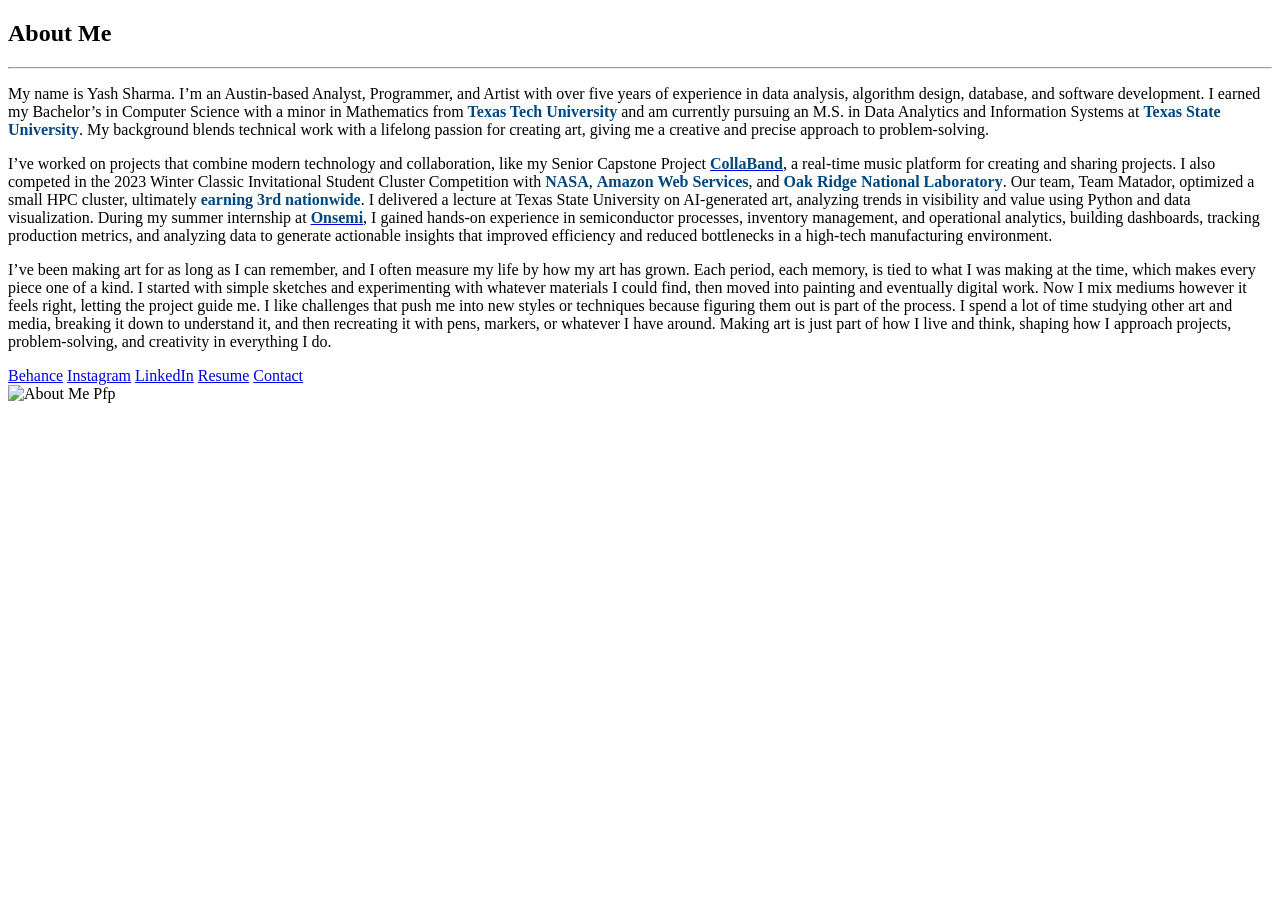
==== about.html @ 55f8ff80 "Update about.html Update Sentence 2" ====
<!DOCTYPE html>
<html lang="en">
<head>
    <meta charset="UTF-8">
    <meta name="viewport" content="width=device-width, initial-scale=1.0">
    <title>Y.S - About Me</title>
    <link rel="stylesheet" href="styles.css">
    <link rel="icon" type="image/jpg" href="images/profiles/icon_pfp.jpg">
    <script src="header.js" defer></script>
    <script src="script.js" defer></script>
    <style>
        .about-section strong {
            color: #00467F;
        }
            .about-section strong a {
                color: #00467F;
                text-decoration: none;
            }

                .about-section strong a:hover {
                    text-decoration: underline;
                }
    </style>
</head>
<body>

    <section class="about-section">
        <div class="about-content">
            <h2 class="welcome-heading">About Me</h2>
            <hr>
            <p class="about-text">
                My name is Yash Sharma. I’m an Austin-based Analyst, Programmer, and Artist with over five years of experience in data analysis, algorithm design, database, and software development. I earned my Bachelor’s in Computer Science with a minor in Mathematics from <strong>Texas Tech University</strong> and am currently pursuing an M.S. in Data Analytics and Information Systems at <strong>Texas State University</strong>. My background blends technical work with a lifelong passion for creating art, giving me a creative and precise approach to problem-solving.
            </p>

            <p class="about-text">
                I’ve worked on projects that combine modern technology and collaboration, like my Senior Capstone Project <a href="https://www.youtube.com/watch?v=hysxApy8z10" target="_blank"><strong>CollaBand</strong></a>, a real-time music platform for creating and sharing projects. I also competed in the 2023 Winter Classic Invitational Student Cluster Competition with <strong>NASA</strong>, <strong>Amazon Web Services</strong>, and <strong>Oak Ridge National Laboratory</strong>. Our team, Team Matador, optimized a small HPC cluster, ultimately <strong><a href="https://www.winterclassicinvitational.com/2023-winter-classic-the-finale/" target="_blank">earning 3rd nationwide</a></strong>. I delivered a lecture at Texas State University on AI-generated art, analyzing trends in visibility and value using Python and data visualization. During my summer internship at <a href="https://www.linkedin.com/feed/update/urn:li:activity:7333329763865899009/" target="_blank"><strong>Onsemi</strong></a>, I gained hands-on experience in semiconductor processes, inventory management, and operational analytics, building dashboards, tracking production metrics, and analyzing data to generate actionable insights that improved efficiency and reduced bottlenecks in a high-tech manufacturing environment.
            </p>

            <p class="about-text">
                I’ve been making art for as long as I can remember, and I often measure my life by how my art has grown. Each period, each memory, is tied to what I was making at the time, which makes every piece one of a kind. I started with simple sketches and experimenting with whatever materials I could find, then moved into painting and eventually digital work. Now I mix mediums however it feels right, letting the project guide me. I like challenges that push me into new styles or techniques because figuring them out is part of the process. I spend a lot of time studying other art and media, breaking it down to understand it, and then recreating it with pens, markers, or whatever I have around. Making art is just part of how I live and think, shaping how I approach projects, problem-solving, and creativity in everything I do.
            </p>

            <div class="about-buttons">
                <a href="https://www.behance.net/SharmaYash263" class="about-btn">Behance</a>
                <a href="https://www.instagram.com/lord_yoshi/" class="about-btn">Instagram</a>
                <a href="https://www.linkedin.com/in/yashsharma4/" class="about-btn">LinkedIn</a>
                <a href="images/profiles/Resume_Yash_Sharma_2026.pdf" class="about-btn">Resume</a>
                <a href="contact.html" class="about-btn">Contact</a>
            </div>
        </div>

        <div class="about-image">
            <img src="images/profiles/about_pfp2.jpg" alt="About Me Pfp">
        </div>
    </section>

</body>
</html>
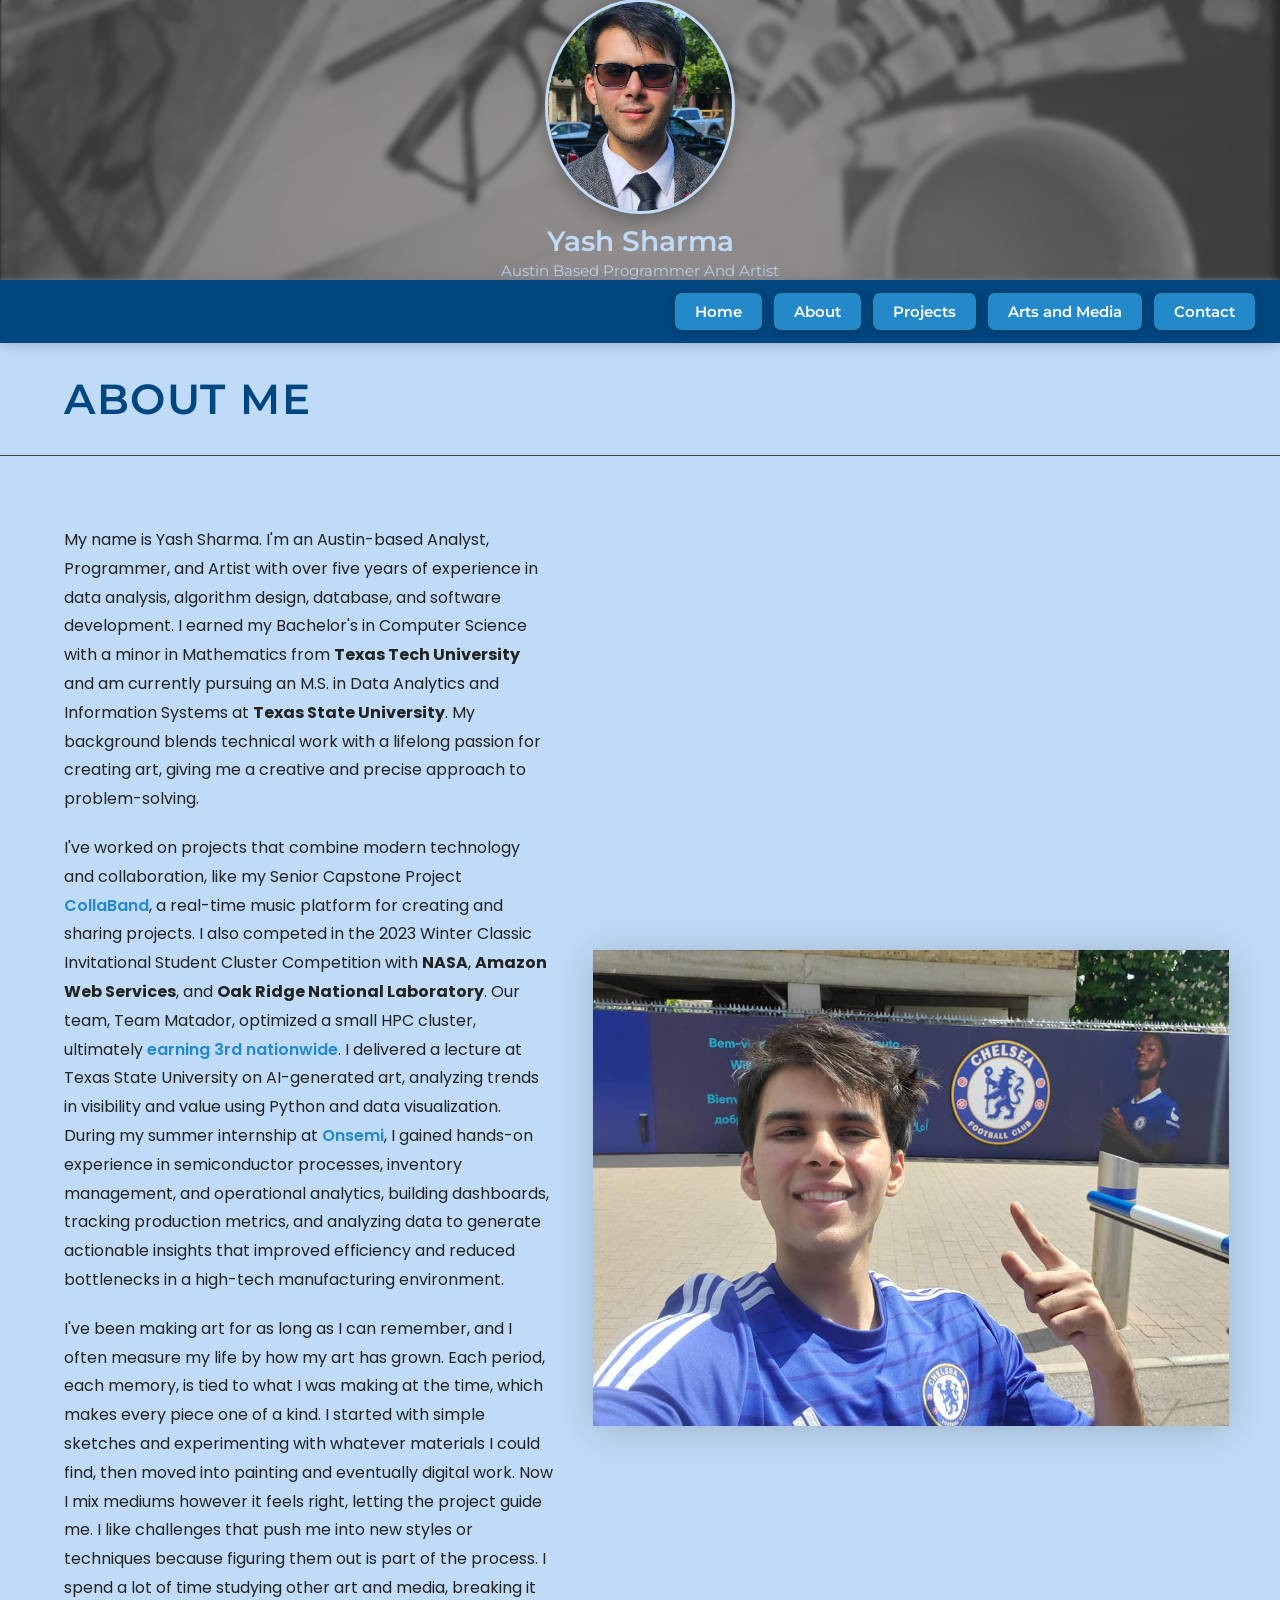
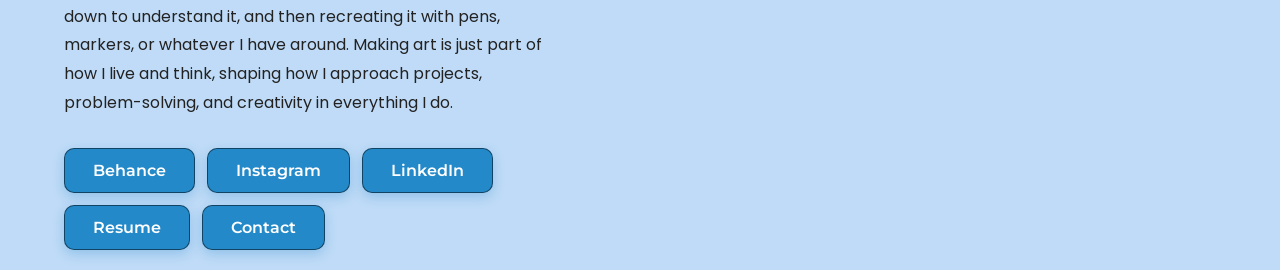
==== commit bc752dde: "Portfolio overhaul" ====
--- a/about.html
+++ b/about.html
@@ -3,56 +3,210 @@
 <head>
     <meta charset="UTF-8">
     <meta name="viewport" content="width=device-width, initial-scale=1.0">
+    <meta name="description" content="About Yash Sharma — Austin-based analyst, programmer, and artist.">
     <title>Y.S - About Me</title>
     <link rel="stylesheet" href="styles.css">
-    <link rel="icon" type="image/jpg" href="images/profiles/icon_pfp.jpg">
+    <link rel="icon" type="image/png" href="images/profiles/icon_pfp.jpg">
     <script src="header.js" defer></script>
-    <script src="script.js" defer></script>
     <style>
-        .about-section strong {
-            color: #00467F;
-        }
-            .about-section strong a {
-                color: #00467F;
-                text-decoration: none;
-            }
-
-                .about-section strong a:hover {
-                    text-decoration: underline;
-                }
+        .about-layout {
+            display: flex;
+            flex-direction: row;
+            gap: 40px;
+            align-items: stretch; 
+            padding: 40px 4% 20px 5%;
+        }
+
+        .about-text-col {
+            flex: 0 0 42%;
+            display: flex;
+            flex-direction: column;
+            gap: 20px;
+        }
+
+        .about-body-text {
+            font-family: var(--font-body);
+            font-size: 16px;
+            line-height: 1.8;
+            color: #222;
+            margin: 0;
+        }
+
+        .about-body-text a {
+            color: var(--color-secondary);
+            font-weight: 600;
+            text-decoration: none;
+        }
+
+        .about-body-text a:hover {
+            text-decoration: underline;
+        }
+
+        .about-image-col {
+            flex: 1;
+            min-width: 0;
+            position: relative; 
+            background: transparent !important;
+            box-shadow: none !important;
+            border-radius: 0 !important;
+            padding: 0 !important;
+        }
+
+        .about-photo {
+            position: absolute;
+            top: 0;
+            right: 0; 
+            height: 100%;
+            width: auto; 
+            max-width: 100%;
+            object-fit: contain; 
+            display: block;
+            border-radius: 12px;
+            filter: drop-shadow(0 4px 20px rgba(0, 0, 0, 0.18));
+        }
+
+        .about-buttons {
+            display: flex;
+            flex-wrap: wrap;
+            gap: 12px;
+            margin-top: 10px;
+        }
+
+        /* ── Mobile ── */
+        @media screen and (max-width: 768px) {
+            .about-layout {
+                flex-direction: column;
+                padding: 16px 5% 24px;
+                gap: 16px;
+            }
+
+           
+            .about-image-col {
+                order: -1;
+                width: 100%;
+                max-width: 100%;
+                position: static; 
+                height: 220px;
+            }
+
+            .about-photo {
+                position: static; 
+                width: 100%; 
+                height: 220px;
+                object-fit: cover;
+                object-position: center 20%;
+            }
+
+            .about-extra {
+                display: none;
+                flex-direction: column;
+                gap: 16px;
+            }
+
+            .about-extra.open {
+                display: flex;
+            }
+
+            .read-more-btn {
+                display: inline-block;
+                background: none;
+                border: none;
+                color: var(--color-secondary);
+                font-family: var(--font-body);
+                font-size: 15px;
+                font-weight: 600;
+                cursor: pointer;
+                padding: 0;
+                margin-top: -4px;
+                text-decoration: underline;
+            }
+
+            .about-buttons {
+                gap: 10px;
+                margin-top: 4px;
+            }
+        }
+
+        @media screen and (min-width: 769px) {
+            .read-more-btn { display: none; }
+            .about-extra { display: contents; }
+        }
     </style>
 </head>
 <body>
-
-    <section class="about-section">
-        <div class="about-content">
-            <h2 class="welcome-heading">About Me</h2>
-            <hr>
-            <p class="about-text">
-                My name is Yash Sharma. I’m an Austin-based Analyst, Programmer, and Artist with over five years of experience in data analysis, algorithm design, database, and software development. I earned my Bachelor’s in Computer Science with a minor in Mathematics from <strong>Texas Tech University</strong> and am currently pursuing an M.S. in Data Analytics and Information Systems at <strong>Texas State University</strong>. My background blends technical work with a lifelong passion for creating art, giving me a creative and precise approach to problem-solving.
+    <section id="home" class="welcome-section">
+        <h2 class="welcome-heading">About Me</h2>
+    </section>
+<hr>
+    <div class="about-layout">
+
+        <div class="about-text-col">
+
+            <p class="about-body-text">
+                My name is Yash Sharma. I'm an Austin-based Analyst, Programmer, and Artist with over
+                five years of experience in data analysis, algorithm design, database, and software
+                development. I earned my Bachelor's in Computer Science with a minor in Mathematics
+                from <strong>Texas Tech University</strong> and am currently pursuing an M.S. in Data Analytics and
+                Information Systems at <strong>Texas State University</strong>. My background blends technical work
+                with a lifelong passion for creating art, giving me a creative and precise approach to
+                problem-solving.
             </p>
-
-            <p class="about-text">
-                I’ve worked on projects that combine modern technology and collaboration, like my Senior Capstone Project <a href="https://www.youtube.com/watch?v=hysxApy8z10" target="_blank"><strong>CollaBand</strong></a>, a real-time music platform for creating and sharing projects. I also competed in the 2023 Winter Classic Invitational Student Cluster Competition with <strong>NASA</strong>, <strong>Amazon Web Services</strong>, and <strong>Oak Ridge National Laboratory</strong>. Our team, Team Matador, optimized a small HPC cluster, ultimately <strong><a href="https://www.winterclassicinvitational.com/2023-winter-classic-the-finale/" target="_blank">earning 3rd nationwide</a></strong>. I delivered a lecture at Texas State University on AI-generated art, analyzing trends in visibility and value using Python and data visualization. During my summer internship at <a href="https://www.linkedin.com/feed/update/urn:li:activity:7333329763865899009/" target="_blank"><strong>Onsemi</strong></a>, I gained hands-on experience in semiconductor processes, inventory management, and operational analytics, building dashboards, tracking production metrics, and analyzing data to generate actionable insights that improved efficiency and reduced bottlenecks in a high-tech manufacturing environment.
-            </p>
-
-            <p class="about-text">
-                I’ve been making art for as long as I can remember, and I often measure my life by how my art has grown. Each period, each memory, is tied to what I was making at the time, which makes every piece one of a kind. I started with simple sketches and experimenting with whatever materials I could find, then moved into painting and eventually digital work. Now I mix mediums however it feels right, letting the project guide me. I like challenges that push me into new styles or techniques because figuring them out is part of the process. I spend a lot of time studying other art and media, breaking it down to understand it, and then recreating it with pens, markers, or whatever I have around. Making art is just part of how I live and think, shaping how I approach projects, problem-solving, and creativity in everything I do.
-            </p>
+            <div class="about-extra" id="aboutExtra">
+
+                <p class="about-body-text">
+                    I've worked on projects that combine modern technology and collaboration, like my
+                    Senior Capstone Project <a href="https://www.youtube.com/watch?v=hysxApy8z10" target="_blank">CollaBand</a>, a real-time music platform for creating and sharing
+                    projects. I also competed in the 2023 Winter Classic Invitational Student Cluster
+                    Competition with <strong>NASA</strong>, <strong>Amazon Web Services</strong>, and <strong>Oak Ridge National Laboratory</strong>.
+                    Our team, Team Matador, optimized a small HPC cluster, ultimately <a href="https://www.winterclassicinvitational.com/2023-winter-classic-the-finale/" target="_blank">earning 3rd
+                    nationwide</a>. I delivered a lecture at Texas State University on AI-generated art, analyzing
+                    trends in visibility and value using Python and data visualization. During my summer
+                    internship at <a href="https://www.linkedin.com/feed/update/urn:li:activity:7333329763865899009/" target="_blank">Onsemi</a>, I gained hands-on experience in semiconductor processes,
+                    inventory management, and operational analytics, building dashboards, tracking
+                    production metrics, and analyzing data to generate actionable insights that improved
+                    efficiency and reduced bottlenecks in a high-tech manufacturing environment.
+                </p>
+
+                <p class="about-body-text">
+                    I've been making art for as long as I can remember, and I often measure my life by how
+                    my art has grown. Each period, each memory, is tied to what I was making at the time,
+                    which makes every piece one of a kind. I started with simple sketches and
+                    experimenting with whatever materials I could find, then moved into painting and
+                    eventually digital work. Now I mix mediums however it feels right, letting the project
+                    guide me. I like challenges that push me into new styles or techniques because figuring
+                    them out is part of the process. I spend a lot of time studying other art and media,
+                    breaking it down to understand it, and then recreating it with pens, markers, or whatever
+                    I have around. Making art is just part of how I live and think, shaping how I approach
+                    projects, problem-solving, and creativity in everything I do.
+                </p>
+
+            </div>
+
+            <button class="read-more-btn" id="readMoreBtn" onclick="toggleExtra()">Read more ▾</button>
 
             <div class="about-buttons">
-                <a href="https://www.behance.net/SharmaYash263" class="about-btn">Behance</a>
-                <a href="https://www.instagram.com/lord_yoshi/" class="about-btn">Instagram</a>
-                <a href="https://www.linkedin.com/in/yashsharma4/" class="about-btn">LinkedIn</a>
-                <a href="images/profiles/Resume_Yash_Sharma_2026.pdf" class="about-btn">Resume</a>
-                <a href="contact.html" class="about-btn">Contact</a>
+                <a href="https://www.behance.net/SharmaYash263" target="_blank" class="home-btn">Behance</a>
+                <a href="https://www.instagram.com/lord_yoshi/" target="_blank" class="home-btn">Instagram</a>
+                <a href="https://www.linkedin.com/in/yashsharma4/" target="_blank" class="home-btn">LinkedIn</a>
+                <a href="Resume_Yash_Sharma_2026.pdf" target="_blank" class="home-btn">Resume</a>
+                <a href="contact.html" class="home-btn">Contact</a>
             </div>
+
         </div>
 
-        <div class="about-image">
-            <img src="images/profiles/about_pfp2.jpg" alt="About Me Pfp">
+        <div class="about-image-col">
+            <img src="images/profiles/about_pfp2.jpg" alt="Yash Sharma" class="about-photo">
         </div>
-    </section>
-
+
+    </div>
+
+    <script>
+        function toggleExtra() {
+            const extra = document.getElementById('aboutExtra');
+            const btn   = document.getElementById('readMoreBtn');
+            const open  = extra.classList.toggle('open');
+            btn.textContent = open ? 'Read less ▴' : 'Read more ▾';
+        }
+    </script>
 </body>
-</html>
+</html>
--- a/styles.css
+++ b/styles.css
@@ -0,0 +1,1051 @@
+@import url('https://fonts.googleapis.com/css2?family=Poppins:wght@300;400;600&family=Montserrat:wght@400;600&display=swap');
+
+:root {
+    --font-heading : 'Montserrat', sans-serif;
+    --font-body    : 'Poppins', sans-serif;
+    --color-primary   : #00467F;
+    --color-secondary : #2389C9;
+    --color-light     : #BFDBF7;
+    --color-bg        : #BFDBF7;
+}
+
+
+.welcome-section {
+    padding: 30px 5% 0;
+}
+
+.welcome-heading {
+    font-family: var(--font-heading);
+    font-size: 42px;
+    font-weight: 600;
+    color: var(--color-primary);
+    text-transform: uppercase;
+    letter-spacing: 1.5px;
+    margin: 0 0 20px 0;
+}
+
+.welcome-text {
+    font-family: var(--font-body);
+    font-size: 17px;
+    line-height: 1.8;
+    color: #333;
+    max-width: 820px;
+    margin: 0;
+}
+
+hr {
+    border: none;
+    border-top: 1px solid #444444;
+    margin: 30px 0; 
+    width: 100%;   
+}
+
+.blog-section {
+    padding: 0 5%;
+    display: flex;
+    flex-direction: column;
+    gap: 50px;
+    margin-bottom: 20px;
+}
+
+.blog-post {
+    display: flex;
+    flex-direction: row;
+    gap: 40px;
+    align-items: flex-start;
+    max-width: 900px;
+}
+
+.blog-post .blog-img {
+    width: 320px;
+    flex-shrink: 0;
+    border-radius: 12px;
+    object-fit: contain;
+    box-shadow: 0 4px 16px rgba(0, 0, 0, 0.10);
+}
+
+.blog-post .blog-text {
+    font-family: var(--font-body);
+    font-size: 16px;
+    line-height: 1.8;
+    color: #444;
+    margin: 0;
+}
+
+.home-buttons {
+    display: flex;
+    justify-content: center;
+    gap: 16px;
+    padding: 40px 5% 60px;
+    flex-wrap: wrap;
+}
+
+.home-btn {
+    font-family: var(--font-heading);
+    font-size: 16px;
+    font-weight: 600;
+    color: #ffffff;
+    background: var(--color-secondary);
+    text-decoration: none;
+    padding: 12px 28px;
+    border-radius: 10px;
+    border: 1px solid rgba(0, 0, 0, 0.50);
+    box-shadow: 0 4px 12px rgba(35, 137, 201, 0.30);
+    transition: background 0.25s ease, box-shadow 0.25s ease, transform 0.2s ease;
+}
+
+.home-btn:hover {
+    background: #00467F;
+    box-shadow: 0 6px 20px rgba(0, 70, 127, 0.30);
+    transform: translateY(-2px);
+}
+
+
+@media screen and (max-width: 768px) {
+
+    .welcome-section {
+        padding: 30px 5% 16px;
+    }
+
+    .welcome-heading {
+        font-size: 28px;
+    }
+
+    .welcome-text {
+        font-size: 15px;
+    }
+
+    .blog-post {
+        flex-direction: column;
+        align-items: center;
+        gap: 20px;
+    }
+
+    .blog-post .blog-img {
+        width: 100%;
+        max-width: 360px;
+    }
+
+    .blog-post .blog-text {
+        font-size: 15px;
+        text-align: left;
+    }
+
+    .home-buttons {
+        justify-content: center;
+        gap: 12px;
+        padding: 30px 5% 40px;
+    }
+
+    .home-btn {
+        font-size: 15px;
+        padding: 10px 20px;
+    }
+}
+
+*, *::before, *::after {
+    box-sizing: border-box;
+}
+
+html, body {
+    font-family: var(--font-body);
+    margin: 0;
+    padding: 0;
+    width: 100%;
+    overflow-x: hidden;
+    background: var(--color-bg);
+}
+
+.banner {
+    width: 100%;
+    height: 280px;
+    background-repeat: no-repeat;
+    background-position: center center;
+    background-size: cover;
+    display: flex;
+    align-items: center;
+    justify-content: center;
+}
+
+.profile-container {
+    position: relative;
+    display: flex;
+    flex-direction: column;
+    align-items: center;
+    width: 100%;
+    padding: 18px 0 20px;
+    text-align: center;
+    isolation: isolate;
+}
+
+.profile-container::before {
+    content: '';
+    position: absolute;
+    inset: 0;
+    background: rgba(80, 80, 80, 0.55);
+    backdrop-filter: blur(3px);
+    -webkit-backdrop-filter: blur(3px);
+    z-index: -1;
+}
+
+.profile-container h1 {
+    font-family: var(--font-heading);
+    font-size: 28px;
+    font-weight: 600;
+    color: var(--color-light);
+    margin: 10px 0 3px;
+}
+
+.profile-container h2 {
+    font-family: var(--font-heading);
+    font-size: 15px;
+    font-weight: 400;
+    color: var(--color-light);
+    margin: 0;
+    opacity: 0.9;
+}
+
+.profile-pic {
+    width: 190px;
+    height: 215px;
+    border-radius: 50%;
+    object-fit: cover;
+    border: 3px solid #BFDBF7;
+    box-shadow: 0 4px 20px rgba(0, 0, 0, 0.30);
+    transition: transform 0.7s ease-in-out;
+}
+
+@keyframes coin-flip {
+    0%   { transform: rotateY(0deg); }
+    25%  { transform: rotateY(90deg);  opacity: 0.5; }
+    50%  { transform: rotateY(180deg); opacity: 1; }
+    75%  { transform: rotateY(270deg); opacity: 0.5; }
+    100% { transform: rotateY(360deg); }
+}
+
+.coin-spin {
+    animation: coin-flip 0.35s ease-in-out 2;
+}
+
+nav {
+    position: relative;
+    z-index: 1000;
+    width: 100%;
+    background: #00467F;
+    display: flex;
+    align-items: center;
+    justify-content: space-between;
+    padding: 12px 24px;
+    box-shadow: 0 2px 12px rgba(0, 0, 0, 0.20);
+}
+
+.nav-links {
+    list-style: none;
+    margin: 0;
+    padding: 0;
+    display: flex;
+    gap: 10px;
+    margin-left: auto;
+}
+
+.nav-links li a {
+    font-family: var(--font-heading);
+    font-size: 15px;
+    font-weight: 600;
+    color: #ffffff;
+    text-decoration: none;
+    padding: 9px 20px;
+    border-radius: 8px;
+    background: var(--color-secondary);
+    border: 1px solid rgba(0, 0, 0, 0.50);
+    box-shadow: 0 2px 8px rgba(0, 0, 0, 0.15);
+    transition: background 0.25s ease, box-shadow 0.25s ease, transform 0.2s ease;
+    display: block;
+}
+
+.nav-links li a:hover {
+    background: #1a6fa0;
+    box-shadow: 0 4px 14px rgba(0, 0, 0, 0.25);
+    transform: translateY(-1px);
+}
+
+.menu-toggle {
+    display: none;
+    background: #2389C9;
+    border: none;
+    border-radius: 8px;
+    font-size: 22px;
+    color: #ffffff;
+    padding: 8px 14px;
+    cursor: pointer;
+    box-shadow: 0 2px 8px rgba(0, 0, 0, 0.15);
+    transition: background 0.25s ease, box-shadow 0.25s ease;
+}
+
+.menu-toggle:hover {
+    background: #1a6fa0;
+    box-shadow: 0 4px 14px rgba(0, 0, 0, 0.25);
+}
+
+
+@media screen and (max-width: 768px) {
+
+    .banner {
+        height: 260px;
+    }
+
+    .profile-container {
+        width: 100%;
+        padding: 10px 0 12px;
+        border-radius: 0;
+    }
+
+    .profile-pic {
+        width: 100px;
+        height: 115px;
+    }
+
+    .profile-container h1 {
+        font-size: 22px;
+    }
+
+    .profile-container h2 {
+        font-size: 13px;
+    }
+
+    .menu-toggle {
+        display: block;
+    }
+
+    .nav-links {
+        display: none;
+        flex-direction: column;
+        align-items: center;
+        gap: 12px;
+        position: absolute;
+        top: 56px; 
+        left: 0;
+        width: 100%;
+        background: #00467F;
+        padding: 20px 0 24px;
+        z-index: 999;
+        box-shadow: 0 6px 20px rgba(0, 0, 0, 0.20);
+    }
+
+    .nav-links.active {
+        display: flex;
+    }
+
+    .nav-links li {
+        width: 60%;
+        text-align: center;
+    }
+
+    .nav-links li a {
+        display: block;
+        width: 100%;
+        padding: 12px 0;
+        font-size: 16px;
+    }
+}
+
+
+.page-intro {
+    padding: 0 5%;
+    margin-bottom: 10px;
+}
+
+.category-grid {
+    display: grid;
+    grid-template-columns: repeat(3, 1fr);
+    gap: 20px;
+    padding: 20px 5% 60px;
+}
+
+.category-card {
+    display: flex;
+    flex-direction: column;
+    text-decoration: none;
+    border-radius: 16px;
+    overflow: hidden;
+    background: #2389C9;
+    box-shadow: 0 4px 16px rgba(0, 0, 0, 0.10);
+    transition: transform 0.25s ease, box-shadow 0.25s ease;
+}
+
+.category-card:hover {
+    transform: translateY(-6px);
+    box-shadow: 0 12px 32px rgba(0, 70, 127, 0.18);
+}
+
+.category-img-wrap {
+    width: 100%;
+    height: 450px;
+    overflow: hidden;
+}
+
+.category-img-wrap img {
+    width: 100%;
+    height: 100%;
+    object-fit: cover;
+    transition: transform 0.35s ease;
+}
+
+.category-card:hover .category-img-wrap img {
+    transform: scale(1.04);
+}
+
+.category-label {
+    display: block;
+    padding: 10px 14px;
+    font-family: var(--font-heading);
+    font-size: 14px;
+    font-weight: 600;
+    color: #ffffff;
+    background: #2389C9;
+    letter-spacing: 0.3px;
+}
+
+@media screen and (max-width: 768px) {
+
+    .category-grid {
+        grid-template-columns: repeat(2, 1fr);
+        gap: 16px;
+        padding: 16px 4% 40px;
+    }
+
+    .category-img-wrap {
+        height: 240px;
+    }
+
+    .category-label {
+        font-size: 13px;
+        padding: 10px 12px;
+    }
+}
+
+
+.art-description {
+    font-family: var(--font-body);
+    font-size: 16px;
+    line-height: 1.8;
+    color: #444;
+    margin: 0;
+}
+
+@media screen and (min-width: 769px) {
+    .art-description {
+        font-size: 18px;
+    }
+}
+
+@media screen and (max-width: 768px) {
+    .art-description {
+        padding-left: 5%;
+        padding-right: 5%;
+    }
+}
+
+.about-text {
+    font-family: var(--font-body);
+    font-size: 16px;
+    line-height: 1.8;
+    color: #333;
+    max-width: 820px;
+}
+
+@media screen and (min-width: 769px) {
+    .about-text {
+        font-size: 18px;
+    }
+}
+
+
+.contact-section {
+    padding: 50px 5% 60px;
+}
+
+.contact-section form {
+    display: flex;
+    flex-direction: column;
+    gap: 14px;
+    max-width: 600px;
+    margin: 0 auto;
+}
+
+.contact-section input,
+.contact-section textarea {
+    font-family: var(--font-body);
+    font-size: 16px;
+    padding: 14px 16px;
+    border: 2px solid #c8dff0;
+    border-radius: 10px;
+    background: #ffffff;
+    color: #333;
+    transition: border-color 0.25s ease, box-shadow 0.25s ease;
+    width: 100%;
+}
+
+.contact-section input:focus,
+.contact-section textarea:focus {
+    outline: none;
+    border-color: var(--color-secondary);
+    box-shadow: 0 0 0 3px rgba(35, 137, 201, 0.15);
+}
+
+.contact-section textarea {
+    resize: vertical;
+    min-height: 140px;
+}
+
+.contact-section button {
+    font-family: var(--font-heading);
+    font-size: 16px;
+    font-weight: 600;
+    color: #ffffff;
+    background: var(--color-secondary);
+    border: none;
+    border-radius: 10px;
+    padding: 14px;
+    cursor: pointer;
+    box-shadow: 0 4px 12px rgba(35, 137, 201, 0.30);
+    transition: background 0.25s ease, box-shadow 0.25s ease, transform 0.2s ease;
+    width: 100%;
+}
+
+.contact-section button:hover {
+    background: var(--color-primary);
+    box-shadow: 0 6px 20px rgba(0, 70, 127, 0.30);
+    transform: translateY(-2px);
+}
+
+@media screen and (max-width: 768px) {
+    .contact-section {
+        padding: 30px 5% 40px;
+    }
+}
+
+.art-content .art-description {
+    display: block;
+}
+
+.about-text-description {
+    font-family: var(--font-body);
+    font-size: 16px;
+    line-height: 1.8;
+    color: #333;
+    padding: 0 5%;
+    margin: 0 0 16px;
+}
+
+@media screen and (min-width: 769px) {
+    .about-text-description {
+        font-size: 18px;
+    }
+}
+
+.year-navigation {
+    font-family: var(--font-heading);
+    font-size: 20px;
+    font-weight: 600;
+    text-align: center;
+    padding: 10px 5% 16px;
+}
+
+@media screen and (min-width: 769px) {
+    .year-navigation {
+        font-size: 32px;
+        letter-spacing: 2px;
+        padding: 14px 5% 20px;
+    }
+}
+
+.year-navigation a {
+    color: var(--color-primary);
+    text-decoration: none;
+    transition: color 0.2s ease;
+}
+
+.year-navigation a:hover {
+    color: var(--color-secondary);
+    text-decoration: underline;
+}
+
+.about-heading {
+    font-family: var(--font-heading);
+    font-size: 42px;
+    font-weight: 600;
+    color: #00467F;
+    text-transform: uppercase;
+    letter-spacing: 1.5px;
+    padding: 20px 0 0 5%;
+    margin: 0;
+}
+
+.art-gallery {
+    padding: 0 0 60px;
+}
+
+.art-item {
+    padding: 30px 0;
+}
+
+
+
+.art-content {
+    display: flex;
+    flex-direction: row;
+    gap: 40px;
+    align-items: flex-start;
+    max-width: 1200px;
+    margin: 0 0 0 380px;
+}
+
+.art-image-box {
+    flex-shrink: 0;
+    position: relative;
+    border-radius: 10px;
+    overflow: hidden;
+    box-shadow: 0 4px 20px rgba(0, 0, 0, 0.15);
+}
+
+.art-image-box img {
+    display: block;
+    width: 100%;
+    height: 100%;
+    object-fit: cover;
+}
+
+.art-image-box.portrait {
+    width: 440px;
+    height: 560px;
+}
+
+.art-image-box.landscape {
+    width: 650px;
+    height: 430px;
+}
+
+.art-image-box.square {
+    width: 440px;
+    height: 440px;
+}
+
+.art-title {
+    position: absolute;
+    bottom: 0;
+    left: 0;
+    width: 100%;
+    background: rgba(35, 137, 201, 0.75);
+    color: #ffffff;
+    font-family: var(--font-heading);
+    font-size: 14px;
+    font-weight: 600;
+    padding: 8px 12px;
+    letter-spacing: 0.3px;
+}
+
+@media screen and (max-width: 768px) {
+
+    .art-content {
+        flex-direction: column;
+        gap: 16px;
+    }
+
+    .art-image-box.portrait {
+        width: 100%;
+        height: 460px;
+    }
+
+    .art-image-box.landscape {
+        width: 100%;
+        height: 240px;
+    }
+
+    .art-image-box.square {
+        width: 100%;
+        height: 380px;
+    }
+
+    .about-heading {
+        font-size: 28px;
+    }
+
+    .art-description {
+        font-size: 14px;
+        line-height: 1.7;
+    }
+
+    .art-content .art-description {
+        display: none;
+        margin-top: 12px;
+    }
+
+    .art-item.open .art-description {
+        display: block;
+    }
+
+    .art-content {
+        margin: 0;
+    }
+    .art-image-box.portrait {
+        width: 100%;
+        height: 460px;
+    }
+    .art-image-box.landscape {
+        width: 100%;
+        height: 240px;
+    }
+
+    .art-image-box.square {
+        width: 100%;
+        height: 380px;
+    }
+
+    .art-image-box {
+        cursor: pointer;
+    }
+
+    .tap-hint {
+        font-size: 11px;
+        opacity: 0.85;
+        float: right;
+        font-weight: 400;
+        letter-spacing: 0;
+    }
+}
+
+
+.realism-section {
+    display: flex;
+    flex-direction: row;
+    gap: 40px;
+    align-items: flex-start;
+    max-width: 1100px;
+    margin: 20px auto;
+    padding: 20px 0;
+}
+
+.realism-gallery {
+    display: grid;
+    grid-template-columns: repeat(4, 1fr);
+    gap: 12px;
+    flex-shrink: 0;
+    width: 820px;
+}
+
+.realism-img-wrap {
+    position: relative;
+    border-radius: 8px;
+    overflow: hidden;
+    box-shadow: 0 4px 12px rgba(0, 0, 0, 0.12);
+}
+
+.realism-gallery img {
+    width: 100%;
+    aspect-ratio: 2 / 3;
+    object-fit: cover;
+    display: block;
+}
+
+.realism-img-title {
+    position: absolute;
+    bottom: 0;
+    left: 0;
+    width: 100%;
+    background: rgba(35, 137, 201, 0.75);
+    color: #ffffff;
+    font-family: var(--font-heading);
+    font-size: 11px;
+    font-weight: 600;
+    padding: 6px 8px;
+    letter-spacing: 0.2px;
+}
+
+.realism-description {
+    flex: 1;
+    padding-left: 10px;
+}
+
+@media screen and (max-width: 768px) {
+
+    .realism-section {
+        flex-direction: column;
+        gap: 16px;
+    }
+
+    .realism-gallery {
+        width: 100%;
+        grid-template-columns: repeat(2, 1fr);
+    }
+
+    .realism-img-title {
+        font-size: 10px;
+        padding: 5px 6px;
+    }
+}
+
+.portrait-section {
+    display: flex;
+    flex-direction: row;
+    gap: 40px;
+    align-items: flex-start;
+    max-width: 1100px;
+    margin: 20px auto;
+    padding: 20px 0;
+}
+
+.portrait-gallery {
+    display: grid;
+    grid-template-columns: repeat(2, 1fr);
+    gap: 12px;
+    flex-shrink: 0;
+    width: 560px;
+}
+
+.portrait-img-wrap {
+    position: relative;
+    border-radius: 8px;
+    overflow: hidden;
+    box-shadow: 0 4px 12px rgba(0, 0, 0, 0.12);
+}
+
+.portrait-gallery img {
+    width: 100%;
+    aspect-ratio: 3 / 4;
+    object-fit: cover;
+    display: block;
+}
+
+.portrait-img-title {
+    position: absolute;
+    bottom: 0;
+    left: 0;
+    width: 100%;
+    background: rgba(35, 137, 201, 0.75);
+    color: #ffffff;
+    font-family: var(--font-heading);
+    font-size: 12px;
+    font-weight: 600;
+    padding: 6px 8px;
+    letter-spacing: 0.2px;
+}
+
+.portrait-description {
+    flex: 1;
+    padding-left: 10px;
+}
+
+@media screen and (max-width: 768px) {
+
+    .portrait-section {
+        flex-direction: column;
+        gap: 16px;
+    }
+
+    .portrait-gallery {
+        width: 100%;
+    }
+
+    .portrait-img-title {
+        font-size: 10px;
+        padding: 5px 6px;
+    }
+
+    .realism-section .realism-description,
+    .portrait-section .portrait-description {
+        display: none;
+    }
+
+    .realism-section.open .realism-description,
+    .portrait-section.open .portrait-description {
+        display: block;
+    }
+
+    .realism-gallery,
+    .portrait-gallery {
+        cursor: pointer;
+    }
+}
+
+.skills-section {
+    padding: 10px 5% 40px;
+}
+
+.skills-heading {
+    font-family: var(--font-heading);
+    font-size: 28px;
+    font-weight: 600;
+    color: var(--color-primary);
+    text-transform: uppercase;
+    letter-spacing: 1.5px;
+    margin: 0 0 24px 0;
+}
+
+.skills-grid {
+    display: grid;
+    grid-template-columns: repeat(3, 1fr);
+    gap: 20px;
+}
+
+.skill-card {
+    background: transparent;
+    border: none;
+    box-shadow: none;
+    padding: 10px 0; 
+}
+
+.skill-card-title {
+    font-family: var(--font-heading);
+    font-size: 16px;
+    font-weight: 700;
+    color: var(--color-primary); 
+    text-transform: uppercase;
+    letter-spacing: 1px;
+    margin: 0 0 24px 0;
+    text-align: center; 
+}
+
+.skill-list {
+    list-style: none;
+    margin: 0;
+    padding: 0;
+    display: grid;
+    grid-template-columns: repeat(3, 1fr); 
+    gap: 24px 10px; 
+}
+
+.skill-list li {
+    display: flex;
+    flex-direction: column;
+    align-items: center;
+    justify-content: flex-start;
+    gap: 8px;
+    font-family: var(--font-body);
+    font-size: 15px; 
+    font-weight: 600; 
+    color: #333; 
+    text-align: center;
+}
+
+.skill-list li img {
+    width: 44px; 
+    height: 44px;
+    object-fit: contain;
+    flex-shrink: 0;
+}
+
+@media screen and (max-width: 768px) {
+    .skills-grid {
+        grid-template-columns: 1fr;
+        gap: 16px;
+    }
+}
+
+
+.video-embed-box {
+    display: block;
+    position: relative;
+    width: 580px;
+    height: 370px;
+    flex-shrink: 0;
+    border-radius: 12px;
+    overflow: hidden;
+    box-shadow: 0 4px 20px rgba(0, 0, 0, 0.15);
+    background: #000;
+}
+
+.video-embed-box img {
+    width: 100%;
+    height: 100%;
+    object-fit: cover;
+    display: block;
+    transition: opacity 0.2s ease;
+}
+
+.video-embed-box:hover img {
+    opacity: 0.85;
+}
+
+.video-play-btn {
+    position: absolute;
+    top: 50%;
+    left: 50%;
+    transform: translate(-50%, -50%);
+    width: 64px;
+    height: 64px;
+    background: rgba(35, 137, 201, 0.90);
+    border-radius: 50%;
+    display: flex;
+    align-items: center;
+    justify-content: center;
+    font-size: 26px;
+    color: #ffffff;
+    padding-left: 4px;
+    pointer-events: none;
+    transition: background 0.2s ease, transform 0.2s ease;
+}
+
+.video-embed-box:hover .video-play-btn {
+    background: var(--color-primary);
+    transform: translate(-50%, -50%) scale(1.08);
+}
+
+@media screen and (max-width: 768px) {
+    .video-embed-box {
+    display: block;
+        width: 100%;
+        height: 220px;
+    }
+}
+
+
+.pdf-embed-box {
+    position: relative;
+    width: 380px;
+    height: 500px;
+    flex-shrink: 0;
+    border-radius: 12px;
+    overflow: hidden;
+    box-shadow: 0 4px 20px rgba(0, 0, 0, 0.15);
+    background: #fff;
+}
+
+.pdf-viewer {
+    width: 100%;
+    height: 100%;
+    border: none;
+    display: block;
+}
+
+.pdf-open-btn {
+    position: absolute;
+    top: 10px;
+    right: 10px;
+    background: var(--color-primary);
+    color: #ffffff;
+    font-family: var(--font-heading);
+    font-size: 12px;
+    font-weight: 600;
+    padding: 6px 12px;
+    border-radius: 6px;
+    text-decoration: none;
+    z-index: 10;
+    opacity: 0;
+    transition: opacity 0.2s ease;
+    pointer-events: none;
+}
+
+.pdf-embed-box:hover .pdf-open-btn {
+    opacity: 1;
+    pointer-events: auto;
+}
+
+@media screen and (max-width: 768px) {
+    .pdf-embed-box {
+        width: 100%;
+        height: 280px;
+        border-radius: 8px;
+    }
+    .pdf-open-btn { display: none; }
+}
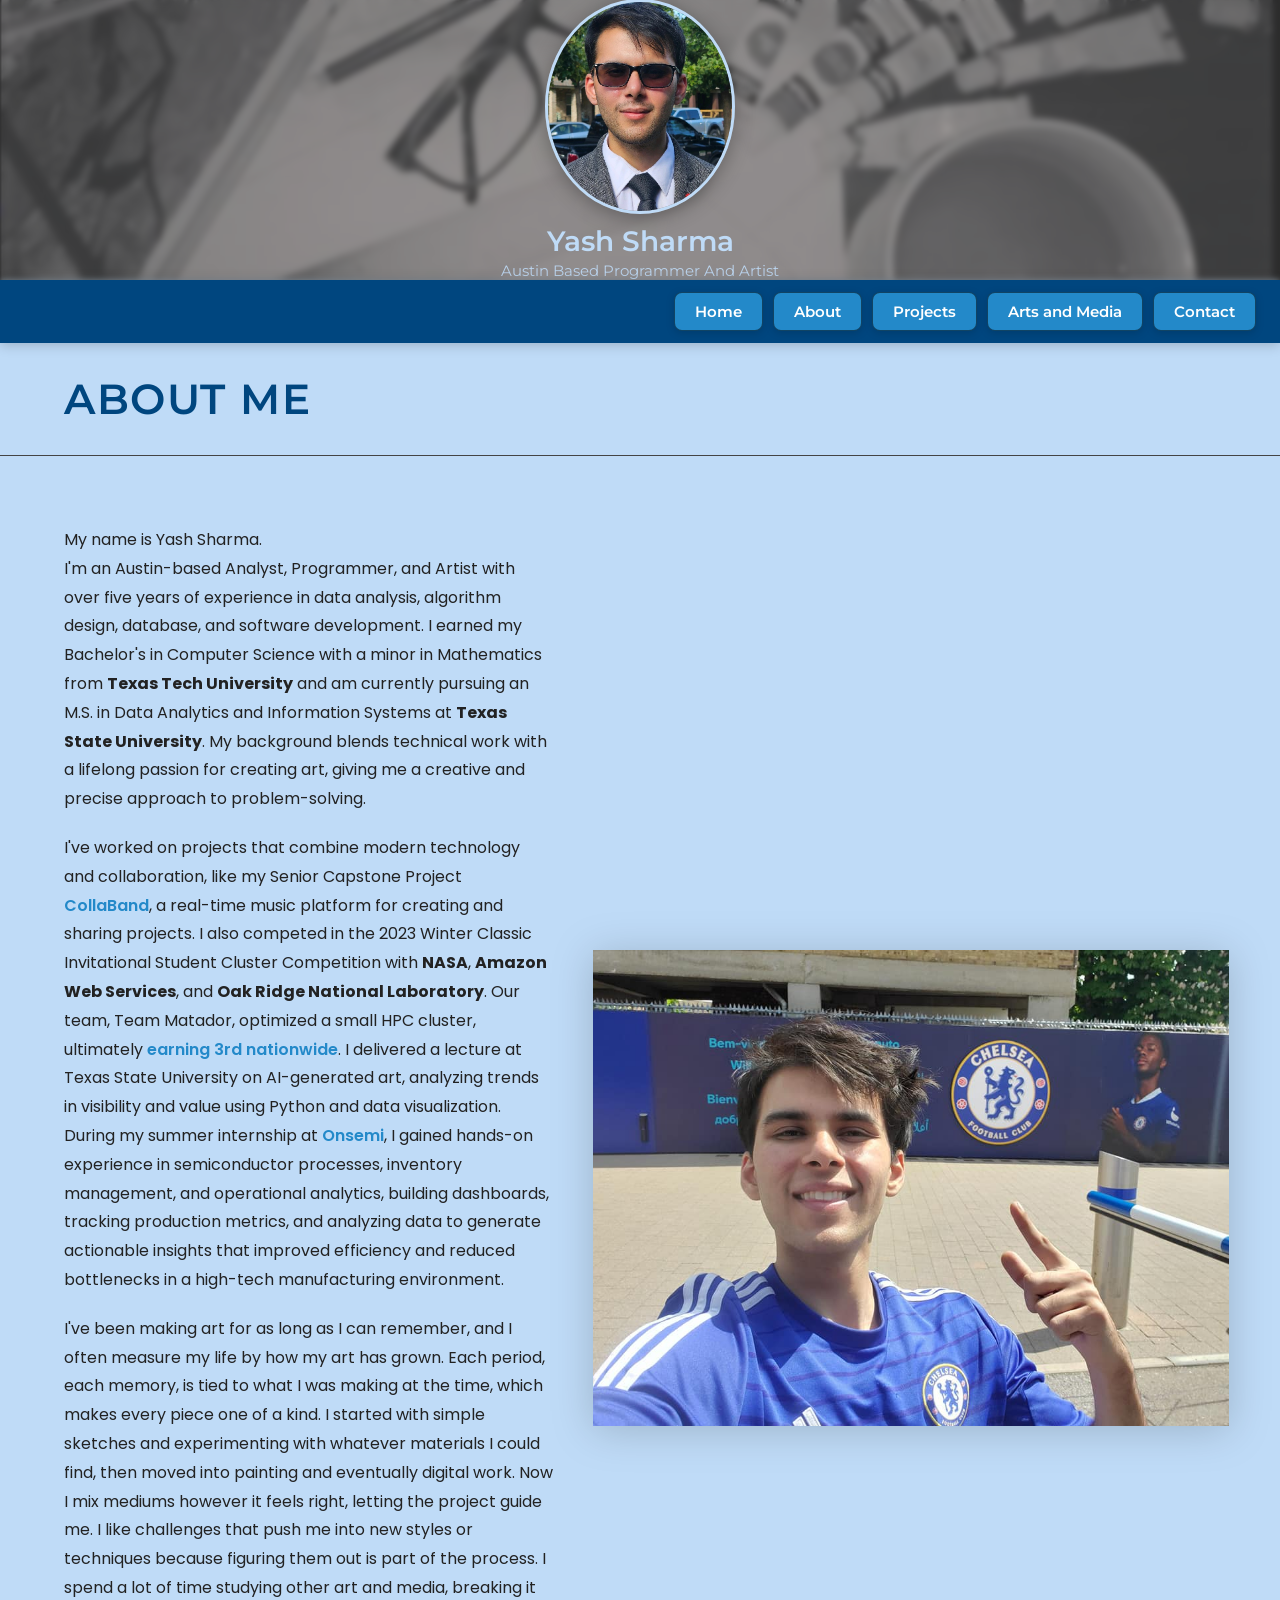
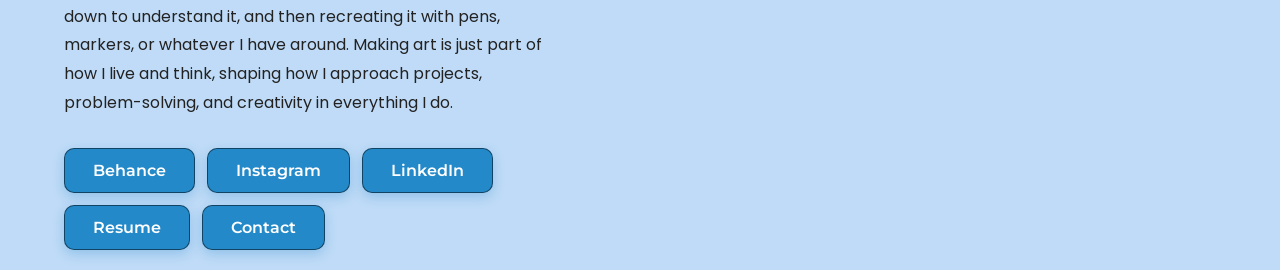
==== commit 05b41bf5: "Update introduction text in about.html" ====
--- a/about.html
+++ b/about.html
@@ -143,7 +143,7 @@
         <div class="about-text-col">
 
             <p class="about-body-text">
-                My name is Yash Sharma. I'm an Austin-based Analyst, Programmer, and Artist with over
+                My name is Yash Sharma.<br> I'm an Austin-based Analyst, Programmer, and Artist with over
                 five years of experience in data analysis, algorithm design, database, and software
                 development. I earned my Bachelor's in Computer Science with a minor in Mathematics
                 from <strong>Texas Tech University</strong> and am currently pursuing an M.S. in Data Analytics and
@@ -209,4 +209,4 @@
         }
     </script>
 </body>
-</html>+</html>
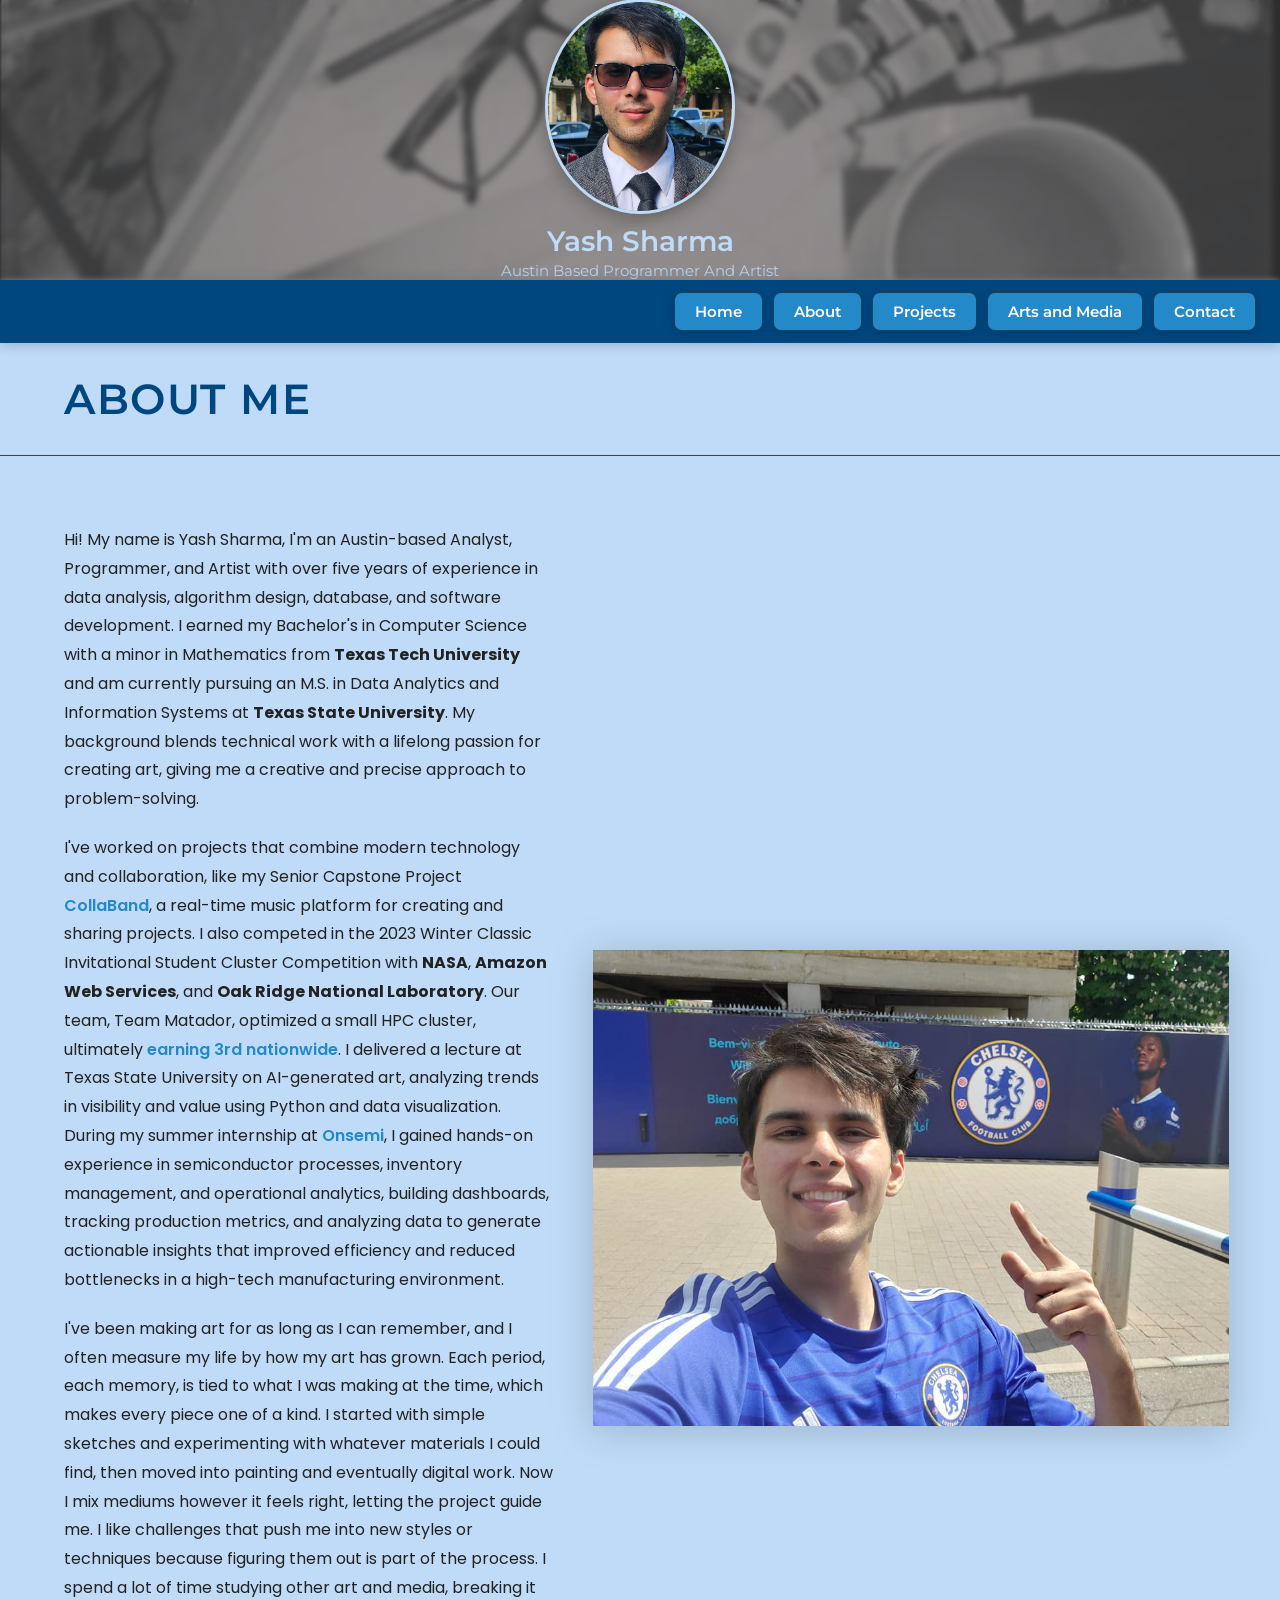
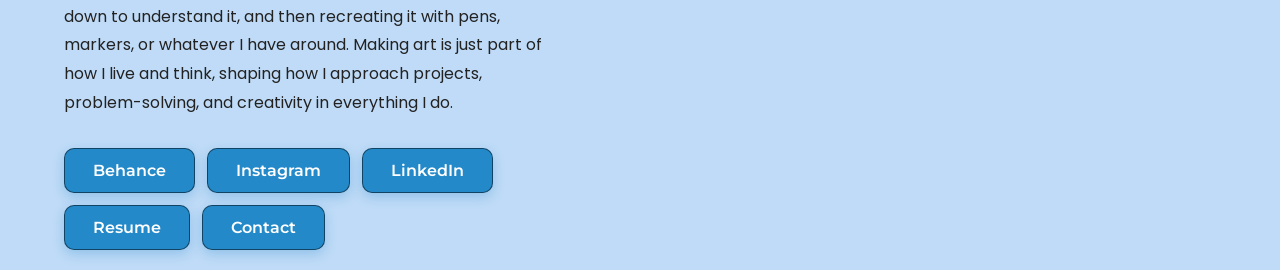
==== commit c1bfe6ce: "Update introduction text in about.html" ====
--- a/about.html
+++ b/about.html
@@ -143,7 +143,7 @@
         <div class="about-text-col">
 
             <p class="about-body-text">
-                My name is Yash Sharma.<br> I'm an Austin-based Analyst, Programmer, and Artist with over
+                Hi! My name is Yash Sharma, I'm an Austin-based Analyst, Programmer, and Artist with over
                 five years of experience in data analysis, algorithm design, database, and software
                 development. I earned my Bachelor's in Computer Science with a minor in Mathematics
                 from <strong>Texas Tech University</strong> and am currently pursuing an M.S. in Data Analytics and
